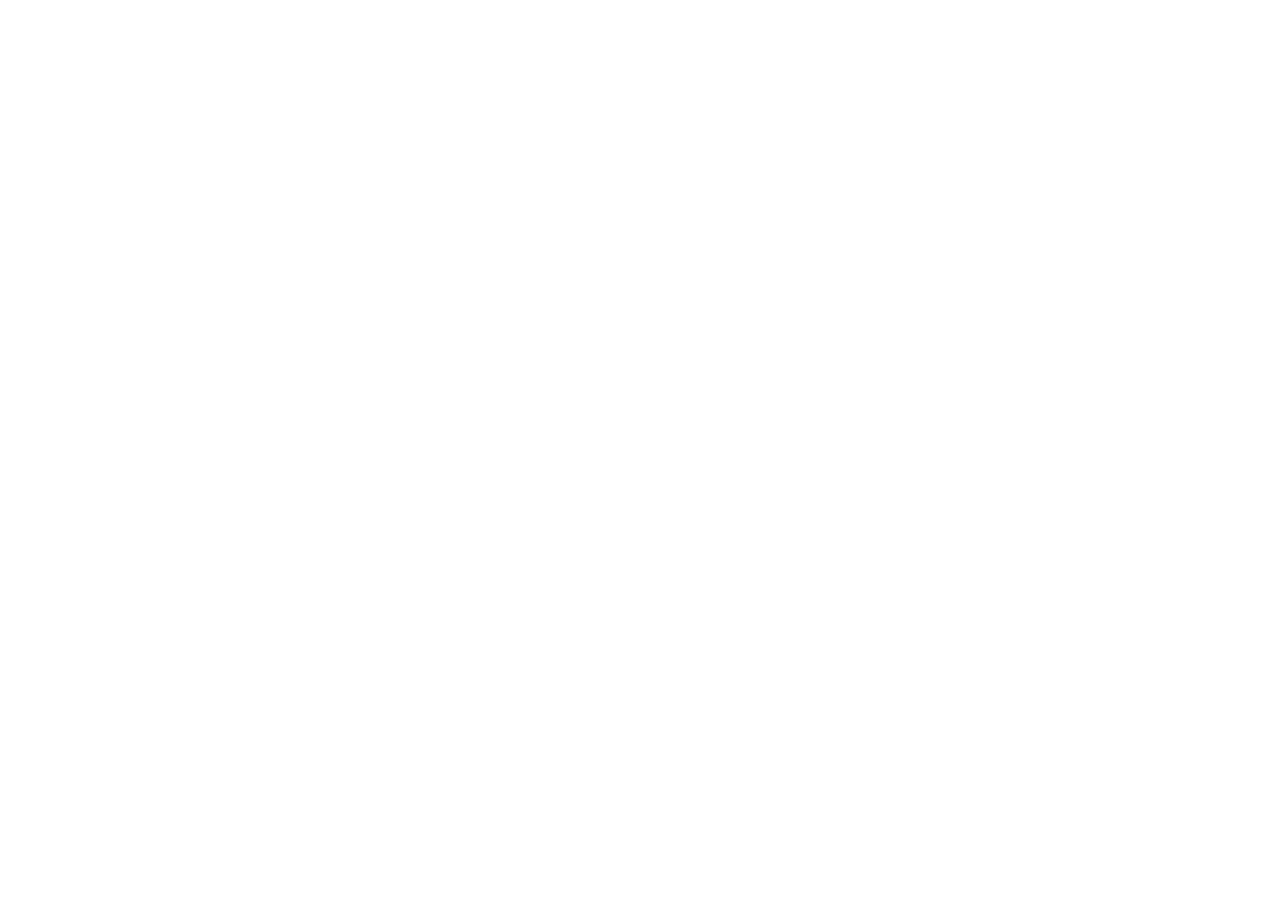
==== 4/index.html @ afdc0732 "done #3" ====
<!DOCTYPE html>
<html lang="en">
<head>
  <meta charset="UTF-8">
  <meta name="viewport" content="width=device-width, initial-scale=1.0">
  <meta http-equiv="X-UA-Compatible" content="ie=edge">
  <title>Loop 1 - Step 4</title>
  <link href="https://fonts.googleapis.com/css?family=Roboto:400,500,700" rel="stylesheet">
  <link rel="stylesheet" href="./styles.css" />
</head>
<body>
  
</body>
</html>
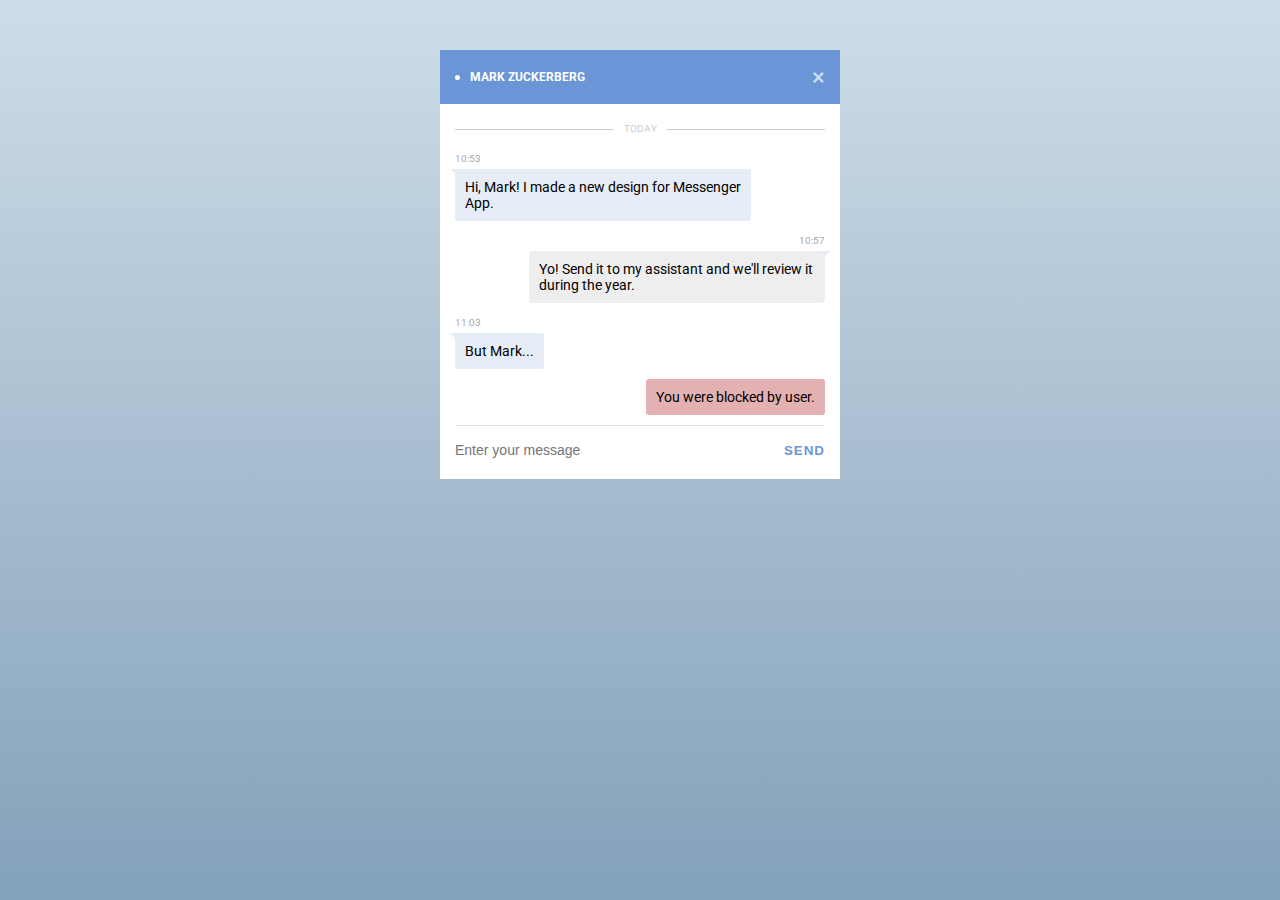
==== commit 351ff881: "done #4" ====
--- a/4/index.html
+++ b/4/index.html
@@ -9,6 +9,62 @@
   <link rel="stylesheet" href="./styles.css" />
 </head>
 <body>
-  
+    <main>
+        <section class="container">
+            <div class="messenger">
+                <div class="messenger__head">
+                    <div class="messenger__title">
+                        <div class="messenger__indicator"></div>
+                        Mark Zuckerberg
+                    </div>
+                    <div class="messenger__close">&times;</div>
+                </div>
+                <div class="messenger__body">
+                    <div class="messages">
+                        <div class="message__date">
+                            <div class="message__date-time">Today</div>
+                        </div>
+                        <div class="message message--outcoming message--primary">
+                            <div class="message__time">10:53</div>
+                            <div class="message__body message__body--arrow">
+                                <div class="message__arrow message__arrow--left"></div>
+                                <div class="message__content">Hi, Mark! I made 
+                                    a new design for Messenger App.
+                                </div>
+                            </div>
+                        </div>
+                        <div class="message message--incoming message--default">
+                            <div class="message__time">10:57</div>
+                            <div class="message__body">
+                                <div class="message__arrow message__arrow--right"></div>
+                                <div class="message__content">Yo! Send it to my assistant
+                                    and we'll review it during the year.
+                                </div>
+                            </div>
+                        </div>
+                        <div class="message message--outcoming message--primary">
+                            <div class="message__time">11:03</div>
+                            <div class="message__body">
+                                <div class="message__arrow message__arrow--left"></div>
+                                <div class="message__content">But Mark...
+                                </div>
+                            </div>
+                        </div>
+                        <div class="message message--incoming message--danger">
+                            <div class="message__body">
+                                <div class="message__content">
+                                    You were blocked by user.
+                                </div>
+                            </div>
+                        </div>
+                    </div>
+                </div>
+                <div class="messenger__footer">
+                    <input type="text" name="message" id="message" placeholder="Enter your message" />
+                    <button>Send</button>
+                </div>
+            </div>
+        </section>
+    </main>
 </body>
 </html>
--- a/4/styles.css
+++ b/4/styles.css
@@ -0,0 +1,182 @@
+* {
+    margin: 0;
+    padding: 0;
+    box-sizing: border-box;
+}
+
+body {
+    min-height: 100vh;
+    background-image: linear-gradient(rgb(206, 221, 232), rgb(131, 161, 186));
+    font-family: 'Roboto';
+    font-size: 14px;
+}
+
+.container {
+    padding-top: 50px;
+    max-width: 400px;
+    margin: 0 auto;
+}
+
+.messenger {
+    background-color: white;
+}
+
+.messenger .messenger__head {
+    background-color: rgb(106, 150, 216);
+    padding: 15px;
+    display: flex;
+    justify-content: space-between;
+}
+
+.messenger__close {
+    color: white;
+    font-size: 24px;
+    line-height: 1;
+    opacity: .7;
+    cursor: pointer;
+}
+
+.messenger__close:hover {
+    opacity: 1;
+}
+
+.messenger .messenger__title {
+    color: white;
+    display: flex;
+    align-items: center;
+    text-transform: uppercase;
+    font-size: 12px;
+    font-weight: bold;
+}
+
+.messenger .messages {
+    border-bottom: 1px solid rgba(200, 200, 200, .5);
+}
+.messenger .message__date {
+    text-align: center;
+    position: relative;
+    height: 20px;
+}
+
+.messenger .message__date::before {
+    content: '';
+    height: 1px;
+    width: 100%;
+    position: absolute;
+    top: 10px;
+    left: 0;
+    background: #ccc;
+}
+
+.messenger .message__date-time {
+    background-color: white;
+    display: inline-block;
+    position: absolute;
+    padding: 0 10px;
+    transform: translateX(-50%);
+    color: #cecece;
+    text-transform: uppercase;
+    font-size: 10px;
+    line-height: 20px;
+}
+
+.messenger .messenger__indicator {
+    background-color: white;
+    content: '';
+    display: inline-block;
+    width: 5px;
+    height: 5px;
+    border-radius: 50%;
+    margin-right: 10px;
+}
+
+.messenger .messenger__body {
+    padding: 15px 15px 0;
+}
+
+.message {
+    display: flex;
+    flex-direction: column;
+    margin: 10px 0;
+}
+
+.message.message--incoming {
+    align-items: flex-end;
+}
+
+.message.message--outcoming {
+    align-items: flex-start;
+}
+
+.message.message--danger .message__body {
+    background-color: rgba(200, 100, 100, .5);
+}
+
+.message.message--primary .message__body {
+    background-color: rgb(230, 237, 246);
+}
+.message.message--primary .message__arrow {
+    border-top-color: rgb(230, 237, 246);
+}
+
+.message.message--default .message__body {
+    background-color: rgba(200, 200, 200, .3);
+}
+.message.message--default .message__arrow {
+    border-top-color: rgb(230, 237, 246);
+}
+
+.message .message__arrow {
+    position: absolute;
+    top: 0;
+    border-color: inherit;
+    border-left: 5px solid transparent;
+    border-right: 5px solid transparent;
+    border-top: 5px solid;
+    border-bottom: 5px solid transparent;
+}
+.message .message__arrow.message__arrow--left {
+    left: -5px;
+}
+
+.message .message__arrow.message__arrow--right {
+    right: -5px;
+}
+
+.message .message__body {
+    position: relative;
+    max-width: 80%;
+    padding: 10px;
+    border-radius: 3px;
+}
+
+.message .message__time {
+    color: #aaaaaa;
+    line-height: 2;
+    font-size: 10px;
+}
+
+.messenger .messenger__footer {
+    padding: 0 15px 5px;
+    display: flex;
+}
+
+.messenger input {
+    flex: 2;
+    border: none;
+    outline: none;
+    font-size: 14px;
+    line-height: 2;
+    padding: 10px 10px 10px 0;
+}
+
+.messenger button {
+    background: none;
+    outline: none;
+    border: none;
+    color: rgb(106, 150, 216);
+    font-weight: bold;
+    text-transform: uppercase;
+    letter-spacing: 1px;
+    cursor: pointer;
+}